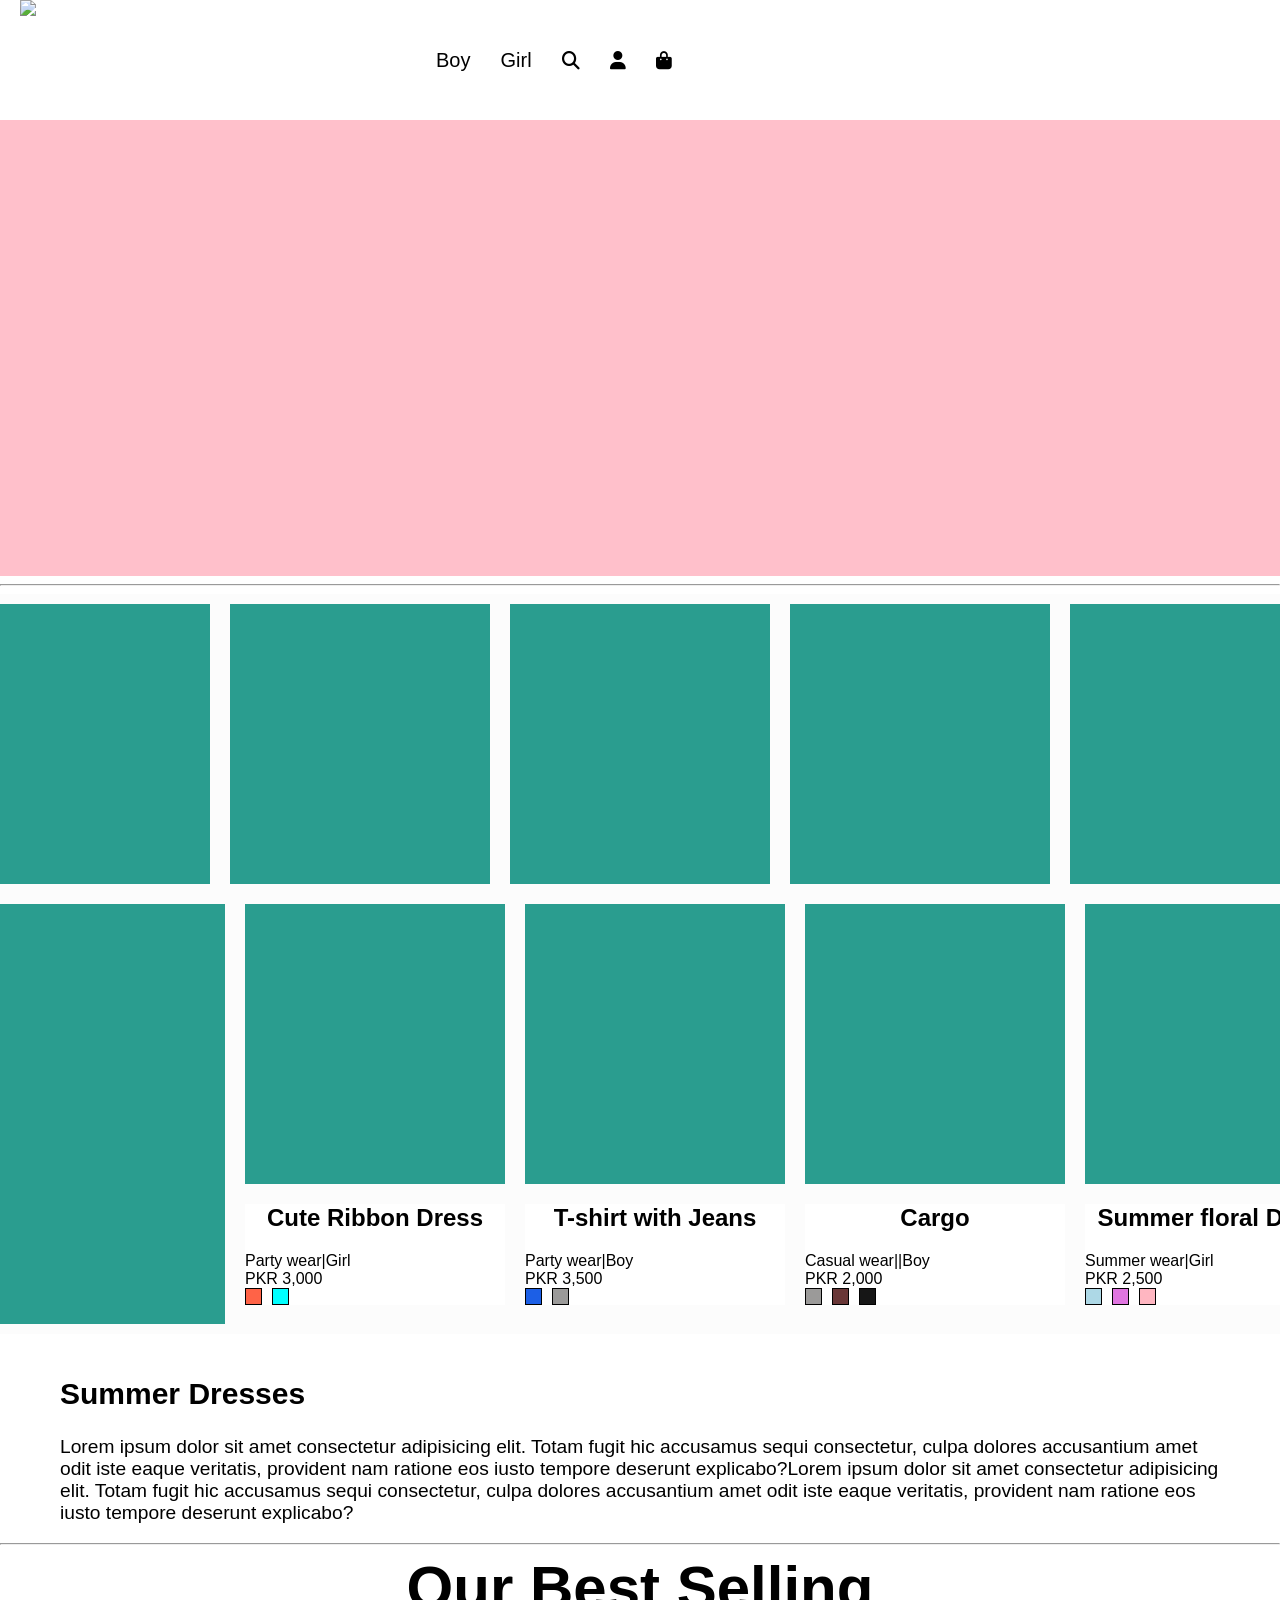
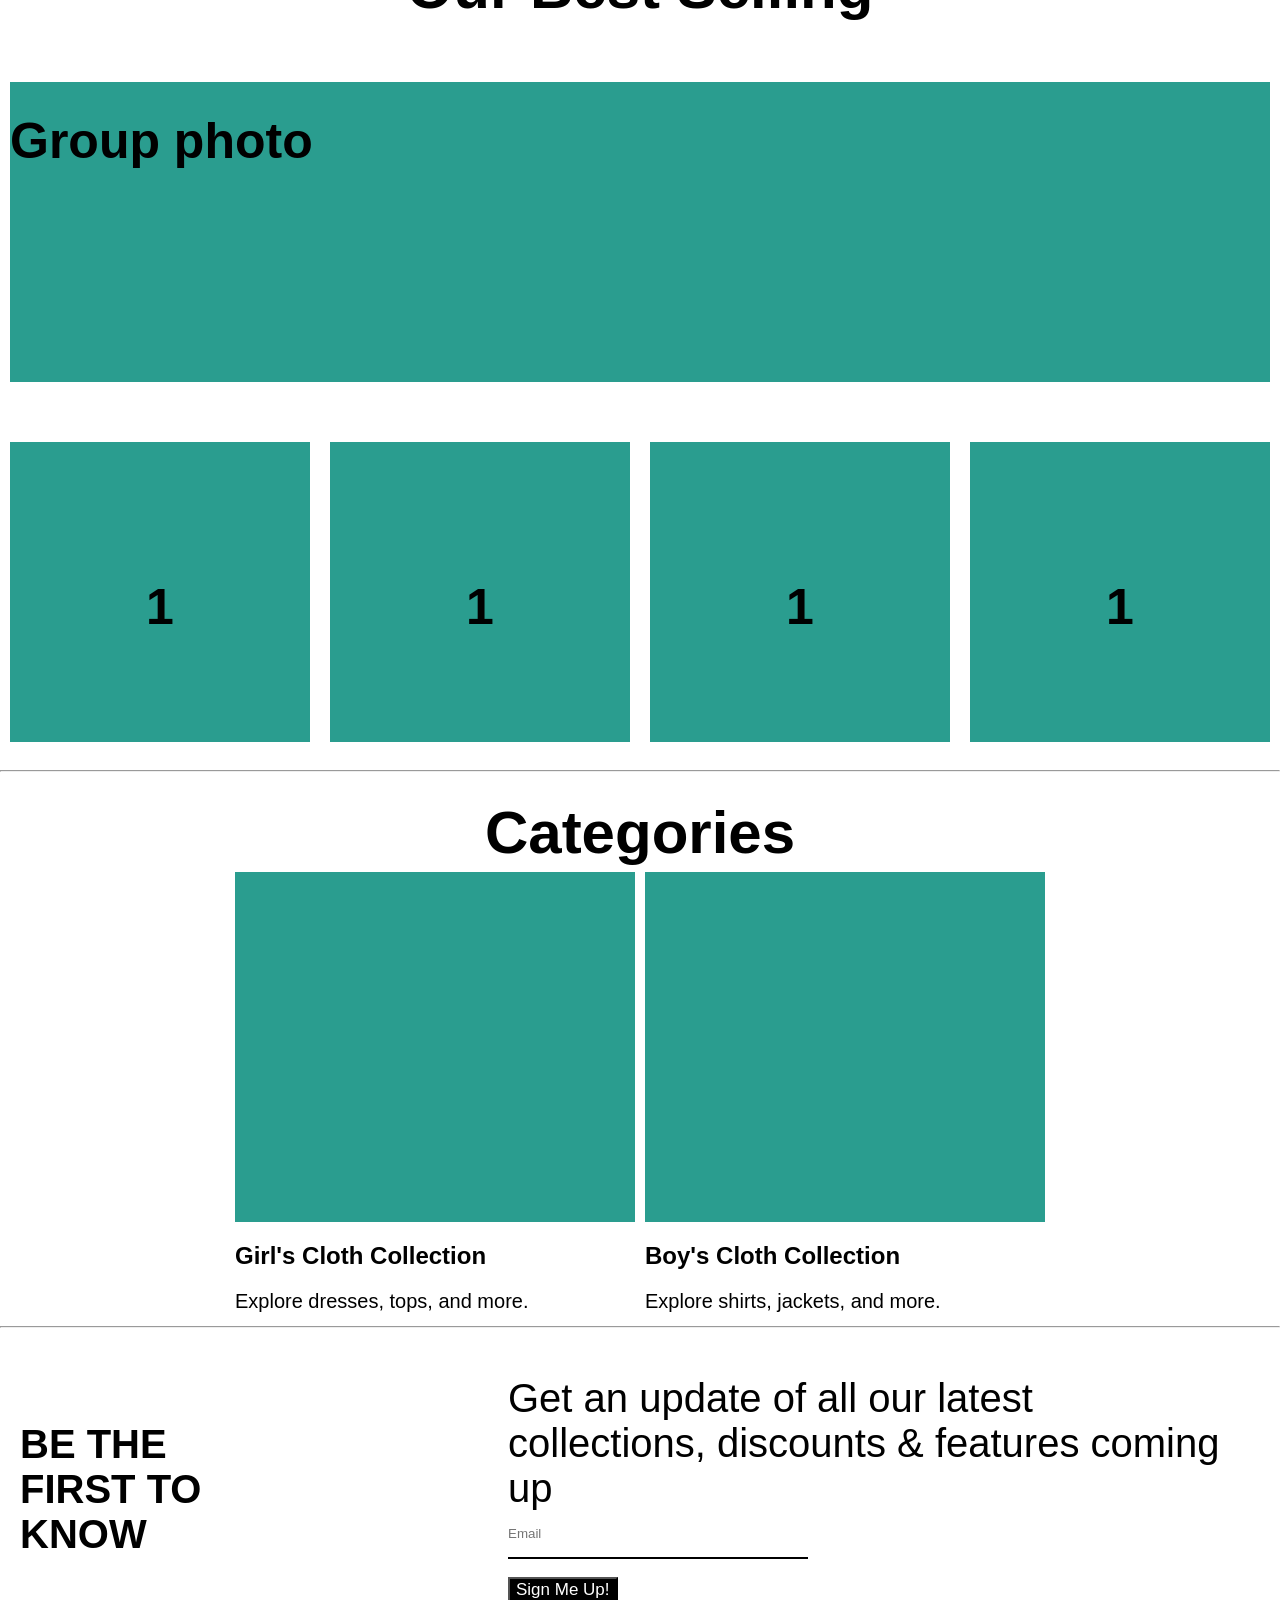
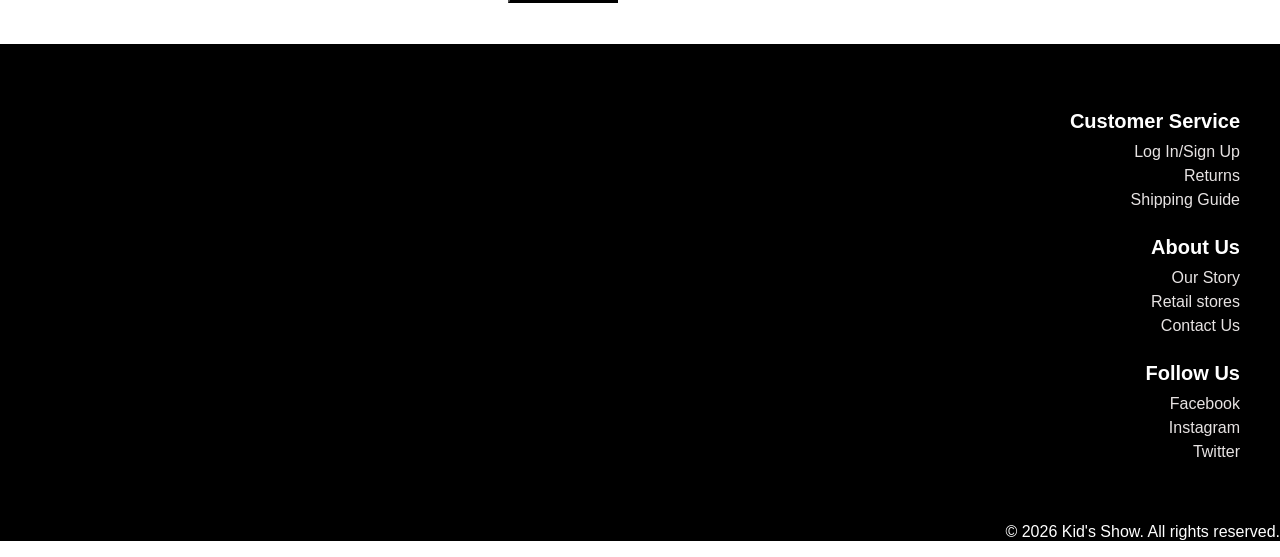
==== index.html @ 1d2316bd "add files via upload" ====
<!DOCTYPE html>
<html lang="en">
<head>
  <meta charset="UTF-8">
  <title>Kids Outfitters</title>
  <link rel="stylesheet" href="style.css"> 
 <link rel="stylesheet" href="https://cdnjs.cloudflare.com/ajax/libs/font-awesome/6.5.0/css/all.min.css">

</head>
<body>
  <nav class="navbar">
    <!-- Replace logo text with Outfitters -->
    <a href="index.html" class="logo"><img src="/Users/User/Kids Project/asset/K logo1.png"></a>
    <ul>
      <li><a href="boy.html">Boy</a></li>
      <li><a href="girl.html">Girl</a></li>
     <li><a href="#"><i class="fas fa-search"></i></a></li>
      <li><a href="log in.html"><i class="fas fa-user"></i></a>
    </li> <li><a href="cart.html"><i class="fas fa-shopping-bag"></i></a></li>
    </ul>
  </nav>

  
 <div class = "pink-box"></div>
  <!-- Header -->
  <!--<aside>
    <h1>Kids Section</h1>
    <div class ="box index-box">homepage preview</div>
    <nav>
      <ul>
        <li><a href="girl.html">Girl</a></li>
        <li><a href="boy.html">Boy</a></li>
        <li><a href="cart.html">Cart</a></li>
      </ul>
    </nav>
</aside>//-->
  <!-- trending -->
  <hr>
  <main>
   <div class="Girl-section">
     <!--<a href="Girl.html">Shop Girl</a>-->
     <div class="categories">
      <div class="Category">
        <h3></h3></div>
        <div class="Category">
        <h3></h3></div>
        <div class="Category">
        <h3></h3></div><div class="Category">
        <h3></h3></div><div class="Category">
        <h3></h3></div>
      
    
     </div>
   </div>
   <!--Girlscloth-->
   <div class="Girl-section">
     <!--<a href="Girl.html">Shop Girl</a>-->
     <div class="categories">
      <div class="Category">
        <h1></h1></div>
        <div class="Category">
        <h3></h3>
     <div class="title"><h2>Cute Ribbon Dress</h2>
      <p>Party wear|Girl<p>
        <p>PKR 3,000</p>
       <div class="colorrow">
        <div class="color tomato"> </div> 
        <div class="color cyan"> </div> 
      </div>
      </div>
      </div>
        <div class="Category">
        <h3></h3>
     <div class="title"><h2>T-shirt with Jeans</h2>
      <p>Party wear|Boy<p>
        <p>PKR 3,500</p>
        <div class="colorrow">
        <div class="color blue"> </div> 
        <div class="color Gray"> </div> 
      </div>
      </div></div>
        <div class="Category">
        <h3></h3>
     <div class="title"><h2>Cargo</h2>
      <p>Casual wear||Boy<p>
        <p>PKR 2,000</p>
         <div class="colorrow">
        <div class="color Gray"> </div> 
        <div class="color brown"> </div> 
        <div class="color black"> </div> 
      </div>
      </div></div>
        <div class="Category">
        <h3></h3>
     <div class="title"><h2>Summer floral Dress</h2>
      <p>Summer wear|Girl<p>
        <p>PKR 2,500</p>
           <div class="colorrow">
        <div class="color lightblue"> </div> 
        <div class="color lightpurple"> </div> 
        <div class="color lightpink"> </div> 
      </div>
      </div>
    </div>
        
     </div>
   </div>
   <br>
   <div class="des">
    <h2>Summer Dresses</h2>
    <p>Lorem ipsum dolor sit amet consectetur adipisicing elit. Totam fugit hic accusamus sequi consectetur, culpa dolores accusantium amet odit iste eaque veritatis, provident nam ratione eos iusto tempore deserunt explicabo?Lorem ipsum dolor sit amet consectetur adipisicing elit. Totam fugit hic accusamus sequi consectetur, culpa dolores accusantium amet odit iste eaque veritatis, provident nam ratione eos iusto tempore deserunt explicabo?</p>
   </div>
  </section>
  <hr>
  <h1>Our Best Selling</h1>
  <div class="full">
   <div class="half">
    <h3>Group photo</h3>  </div>
    <div class="categories1">
      <div class="Category1">
        <h3>1</h3>
      </div><div class="Category1">
        <h3>1</h3>
      </div><div class="Category1">
        <h3>1</h3>
      </div><div class="Category1">
        <h3>1</h3>
      </div>
    </div> 
  </div>
  <hr>
 <br>
<h1>Categories</h1>
  <!-- Categories -->
  <section>
    <div>
      <div class="categories2">
      <div class="Category2">
       <a href="girl.html"><h3></h3></a>
     
     <div class="title2">
      <h2>Girl's Cloth Collection</h2> <p>Explore dresses, tops, and more.</p>
   </div>  </div> 
    <div class="categories2">
        <div class="Category2">
          <a href="boy.html" ><h3></h3></a>
    <div class="title2">
      <h2>Boy's Cloth Collection</h2><p>Explore shirts, jackets, and more.</p> </div></div></div> 
    </div> </div>
  </section>
  <hr>
<!--last page-->
<div class ="lastone"><h4>BE THE FIRST TO KNOW</h4>
<div class="account">
  <a>Get an update of all our latest collections, discounts & features coming up</a>
<input type="email" name="email" idname="text" placeholder="Email"> <button> Sign Me Up!</button></div></div>
  <!-- Footer -->
  <footer>
   <footer class="site-footer">
  <div class="footer-left">
    <div class="footer-section">
      <h4>Customer Service</h4>
      <ul>
        <li><a href="log in.html">Log In/Sign Up</a></li>
        <li><a href="#">Returns</a></li>
        <li><a href="#">Shipping Guide</a></li>
      </ul>
    </div>

    <div class="footer-section">
      <h4>About Us</h4>
      <ul>
        <li><a href="#">Our Story</a></li>
        <li><a href="#">Retail stores</a></li>
        <li><a href="#">Contact Us</a></li>
      </ul>
    </div>

    <div class="footer-section">
      <h4>Follow Us</h4>
      <ul>
        <li><a href="#">Facebook</a></li>
        <li><a href="#">Instagram</a></li>
        <li><a href="#">Twitter</a></li>
      </ul>
    </div>
  </div>
</footer>
    <div class="logo"></div>
    <p> &copy; 2026 Kid's Show. All rights reserved.</p>
  </footer> </main>
</body>
</html>
---- style.css ----
/* General reset */
body {
  font-family:'Franklin Gothic Medium', 'Arial Narrow', Arial, sans-serif;
  margin: 0;
  padding: 0;
  justify-content: center;
  align-items: center;
  color: #fff;
  
}.Girl-section{
  display: flex;
 background-color: rgb(252, 252, 252);
 padding: 0px;
 box-sizing: border-box;
 justify-content: center;
 
}
.pink-box{
display: flex;
  height: 45vw;
  background-color: pink;
  align-items: center; 
}
main{
  
  padding: 0px;
  min-height: 150vh;
  align-items: center;
  justify-content: center;
}
.header{
align-items: center;
color: #fff;
justify-content: center;
margin: 10px;
}/* Sidebar (Phase 1 structure) */


/* Main content area */

/* Simple color boxes */


.categories { display: flex;  
  align-content: center;
  box-sizing: border-box; 
  margin: 0px;
  color: black;
  justify-content: center;

 }
  .Category { 
   
   padding: 10px;
  
  
  }
    .Category h3 {
    width: 260px;
    height: 280px;  
    background-color: #2a9d8f;
    margin: 0%;
  } 
  .Category h1{
    width:290px ;
    height: 420px;
    background-color: #2a9d8f;
    margin: 0%;

  }
  .title{
    background-color: #fff;
   margin: 0%;
  text-align: center;
    color: black;
   
  }
  .title p{
   
  background-color: #fff;
  box-sizing: border-box;
  margin: 0%;
  display: flex;
  }
 .colorrow{
  display: flex;
  gap: 10px;
 }
 .color{
  width: 15px;
  height: 15px;
  border: 1px solid black;
 }.black{background-color: rgb(22, 22, 22);}
 .brown{background-color: rgb(105, 55, 55);}
 .blue{background-color: rgb(28, 95, 230); }
 .Gray{background-color: rgb(155, 154, 153); }
 .lightblue{background-color: lightblue;}
 .lightgreen{background-color: lightgreen;}
 .tomato{background-color: tomato;}
 .cyan{background-color: cyan;} 
 .lightpink{background-color: lightpink;}
.lightpurple{background-color: rgb(224, 117, 224);}
.des{
  background-color: #fff;
  color: black;
}
h1{
  align-content: center;
  justify-content: center;
  color: black;
  margin: 0px;
  box-sizing: border-box;
 display: flex;
font-size: 60px;
}
.des h2{
 padding-left: 60px;
font-size: 30px;
}
.des p{
  font-size: larger;
  justify-content: center;
   padding: 0px 60px 0px 60px;
}
.full{
  
  background-color:#fff;
  padding: 10px;
}
.half{
background-color: #2a9d8f;
gap: 10px;

}
.half h3{
  width: 1000px; 
  height: 300px;
  display: flex;
}
.categories1 { display: flex;  
  justify-content: center;
  box-sizing: border-box; 
  margin: 0px;
 }
  .Category1 { 
   margin: 10px; 
   gap: 0px;
  }
    .Category1 h3 {
    width: 300px;
    height: 300px;  
    background-color: #2a9d8f;
    margin: 0%;}
    
  
     
 .navbar {
  position: fixed;
  top: 0;
  left: 0;
  width: 100%;
  background: white;
  display: flex;
  align-items: center;   /* vertical centering */
  justify-content: flex-start;
 
 
  z-index: 1000;
}
/*Nav bar*/
.navbar .logo img {
  height: 120px;   /* control logo size */
  width: auto;    /* keep proportions */
  display: block;
  margin-right: 400px;
  padding-left: 20px;
 
}

.navbar ul {
  list-style: none;
  display: flex;
  gap: 30px;
  margin:0px;
  padding: 0;
  
}

.navbar ul li  i{
  
  color: rgb(0, 0, 0);
  font-size: 18px;
  transition: color 0.3s ease;
  
}

.navbar ul li a:hover {
  color: #ffcc00;
}.navbar ul li a{
  font-size: 20px;
  text-decoration: none;
  color: black;
text-align: right;
}
 .navbar1 {
 
  top: 0;
  left: 0;
  width: 100%;
  background: white;
  display: flex;
  align-items: center;   /* vertical centering */
  justify-content: flex-start;
 
 
  z-index: 1000;
}
/*Nav bar*/
.navbar1 .logo img {
  height: 100px;   /* control logo size */
  width: auto;    /* keep proportions */
  display: block;
  margin-right: 420px;
 
}

.navbar1 ul {
  list-style: none;
  display: flex;
  gap: 30px;
  margin:0px;
  padding: 0;
  text-decoration: none;
  
}

.navbar1 ul li  i{
  
  color: rgb(0, 0, 0);
  font-size: 18px;
  transition: color 0.3s ease;
  text-decoration: none;
  
}

.navbar1 ul li a:hover {
  color: #ffcc00;
}.navbar1 ul li a{
  font-size: 20px;
  text-decoration: none;
  color: black;

}
.wholelogin{
  align-content: center;
  text-align: center;
  justify-content: center; 
  padding: 150px;
}

.loginpage{
  display: flex;
  box-sizing: border-box;
  justify-content: center;
  color: black;
  size: 100px;
 padding: 20px;
 flex-direction: column;
align-items: center;
gap: 10px;
}
input{
  width: 300px;
  height: 30px;
}
.signinbtn{
  color: white;
justify-content: center;
display: flex;
align-items: center;
flex-direction: column;
gap: 10px;
}
button{
  background-color: black;
  color: #fff;
  font-size: 17px;
  justify-content: center;
  align-content: center;
  box-sizing: border-box;
}
.signinbtn button:hover{
  
  background-color: #2a9d8f;
}
/*last categories*/
.categories2 { display: flex;  
  justify-content: center;
  box-sizing: border-box; 
  margin: 0px;
 
 }
  .Category2 { 
   margin: 5px; 
  }
  .Category2 a{
    text-decoration: none;
    
  }
    .Category2 h3 {
    width: 400px;
    height: 350px;  
    background-color: #2a9d8f;
    margin: 0%;
    text-decoration: none; color: black;
   
  } 
  .title2{
    background-color: #fff;
   margin: 0%;
  
    color: black;
   
  }
  .title2 p{
   
  background-color: #fff;
  box-sizing: border-box;
  margin: 0%;
  display: flex;
  font-size: 20px;
  }
  
  .lastone{
    color: black;
    justify-content: center;
    box-sizing: border-box;
    display: flex;
    gap: 160px;
    align-items: center;
  }
  .lastone h4{
    font-size: 40px;
    display: flex;
    padding: 20px;
  }
  .account{
    margin: 0%;
    padding: 40px;
    gap: 30px;
    font-size: 40px;
  }
  input[type="email"]{
    display: flex;
    border: none;
    border-bottom: 2px solid black;
    background: transparent;
   outline: none; 
    padding: 8px 0px;
  }
 .site-footer {
  background: #000000;
  padding: 40px;
  display: flex;
  justify-content: flex-end; /* pushes content to the right */
}

.footer-right {
  display: flex;
  flex-direction: column;    /* stack sections vertically */
  align-items: flex-end;     /* align text to the right side */
  gap: 25px;                 /* spacing between sections */
}

.footer-section h4 {
  margin-bottom: 10px;
  font-size: 20px;
  color: #ffffff;
  text-align: right;         /* headings aligned right */
}

.footer-section ul {
  list-style: none;
  padding: 0;
  margin: 0;
  text-align: right;         /* links aligned right */
}

.footer-section ul li {
  margin-bottom: 6px;
}

.footer-section ul li a {
  text-decoration: none;
  color: #e7e3e3;
}
footer{
      color: #fff;
      background-color: black;
      text-align: right;
    }
  /*Girl's Clothing Section*/
  h3{
    align-content: center;
    text-align: center;
    font-size: 50px;
    box-sizing: border-box;
   color: #000000;
   padding-top: 30px;
   
    
  }
  .girlcloth { display: flex;  
  align-content: center;
  box-sizing: border-box; 
  margin: 10px;
  color: black;
  justify-content: center;
  padding-top: 30px;
  border: 1px solid black;

 }
  .Cloth { 
   
   padding: 10px;
  
  
  }
    .Cloth h3 {
    width: 230px;
    height: 350px;  
    background-color: #2a9d8f;
    margin: 0%;
  } 
  .ctitle{
    background-color: #fff;
   margin: 0%;
  text-align: center;
    color: black;
   
  }
  .ctitle p{
   
  background-color: #fff;
  box-sizing: border-box;
  margin: 0%;
  display: flex;
  }
 .crow{
  display: flex;
  gap: 10px;
 }
 .color{
  width: 15px;
  height: 15px;
  border: 1px solid black;}
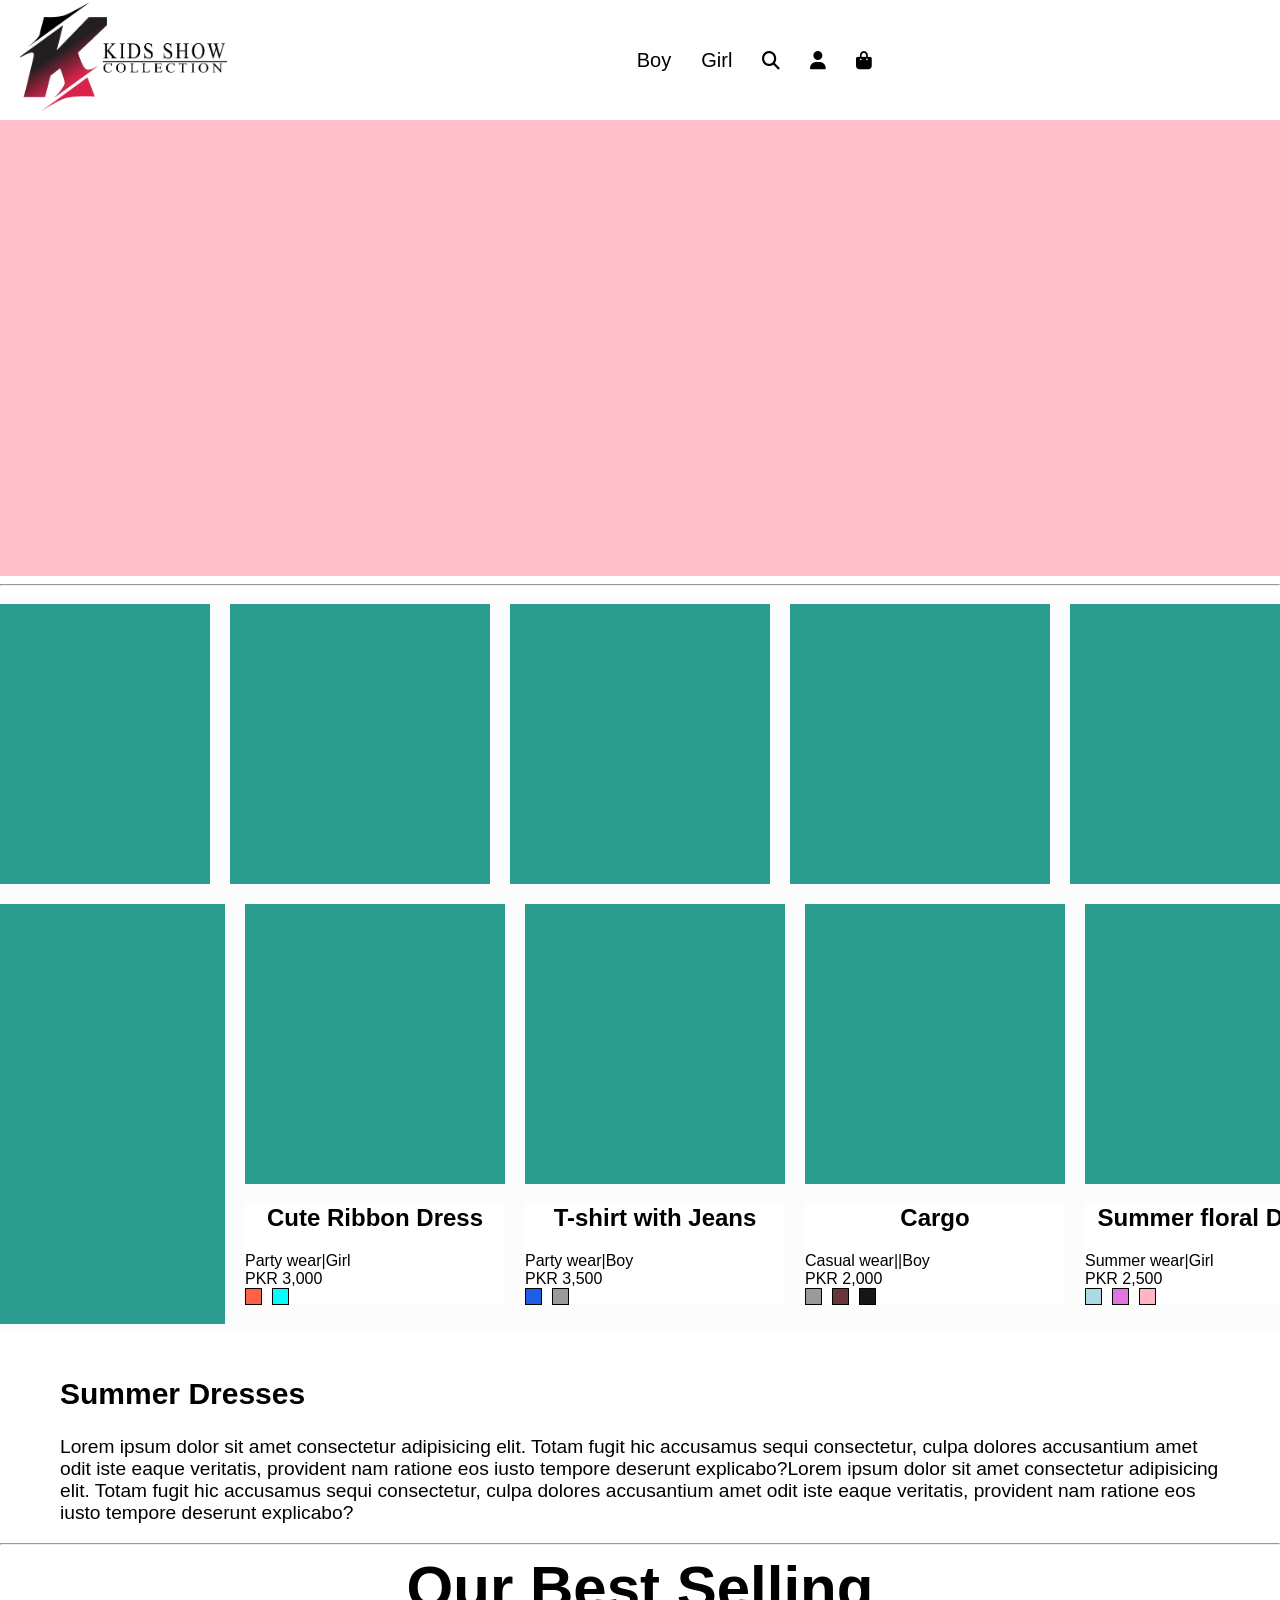
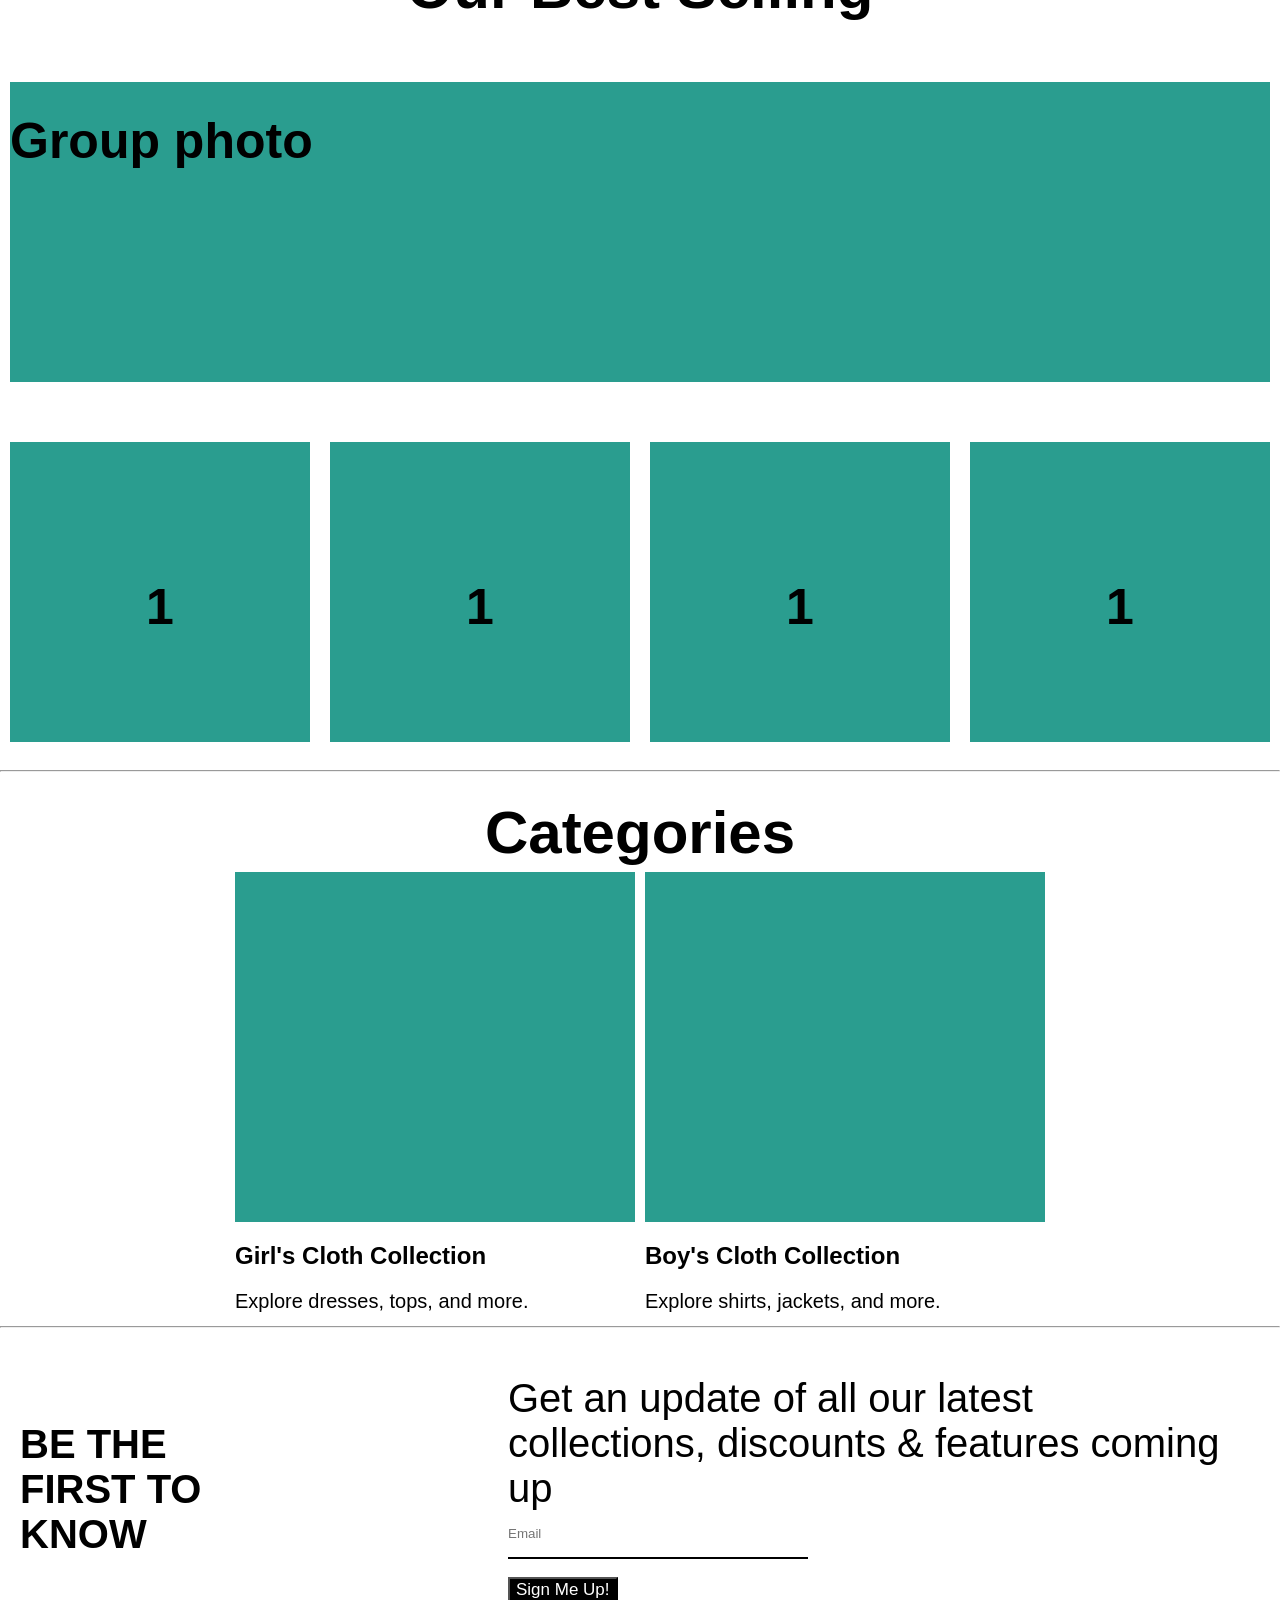
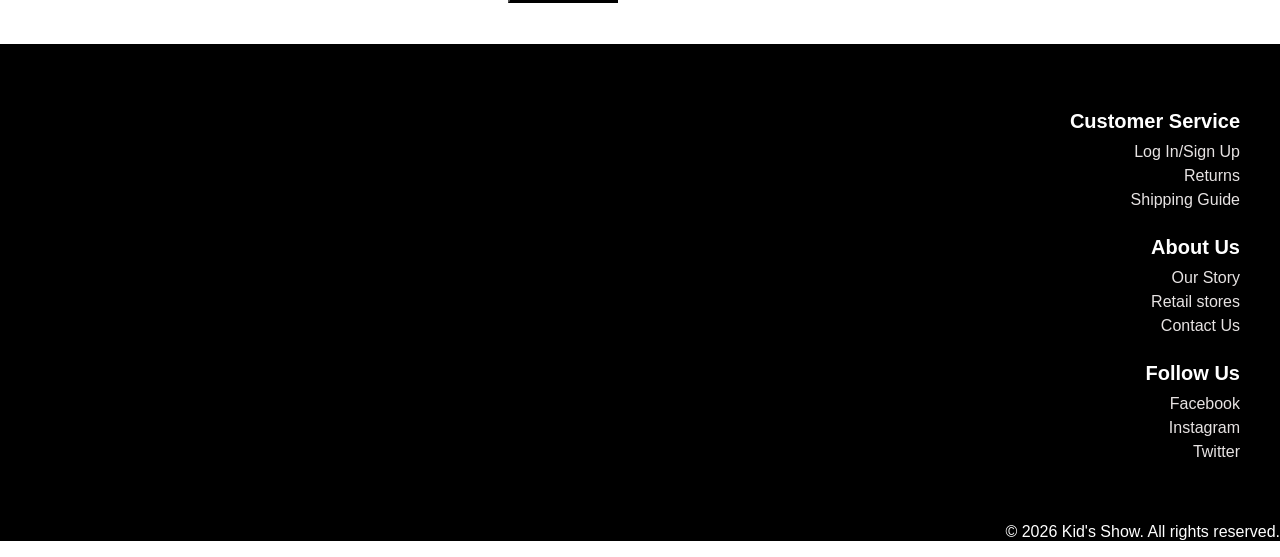
==== commit 36649f16: "Update index.html" ====
--- a/index.html
+++ b/index.html
@@ -10,7 +10,7 @@
 <body>
   <nav class="navbar">
     <!-- Replace logo text with Outfitters -->
-    <a href="index.html" class="logo"><img src="/Users/User/Kids Project/asset/K logo1.png"></a>
+    <a href="index.html" class="logo"><img src="klogo.png"></a>
     <ul>
       <li><a href="boy.html">Boy</a></li>
       <li><a href="girl.html">Girl</a></li>
@@ -191,3 +191,5 @@
   </footer> </main>
 </body>
 </html>
+
+
